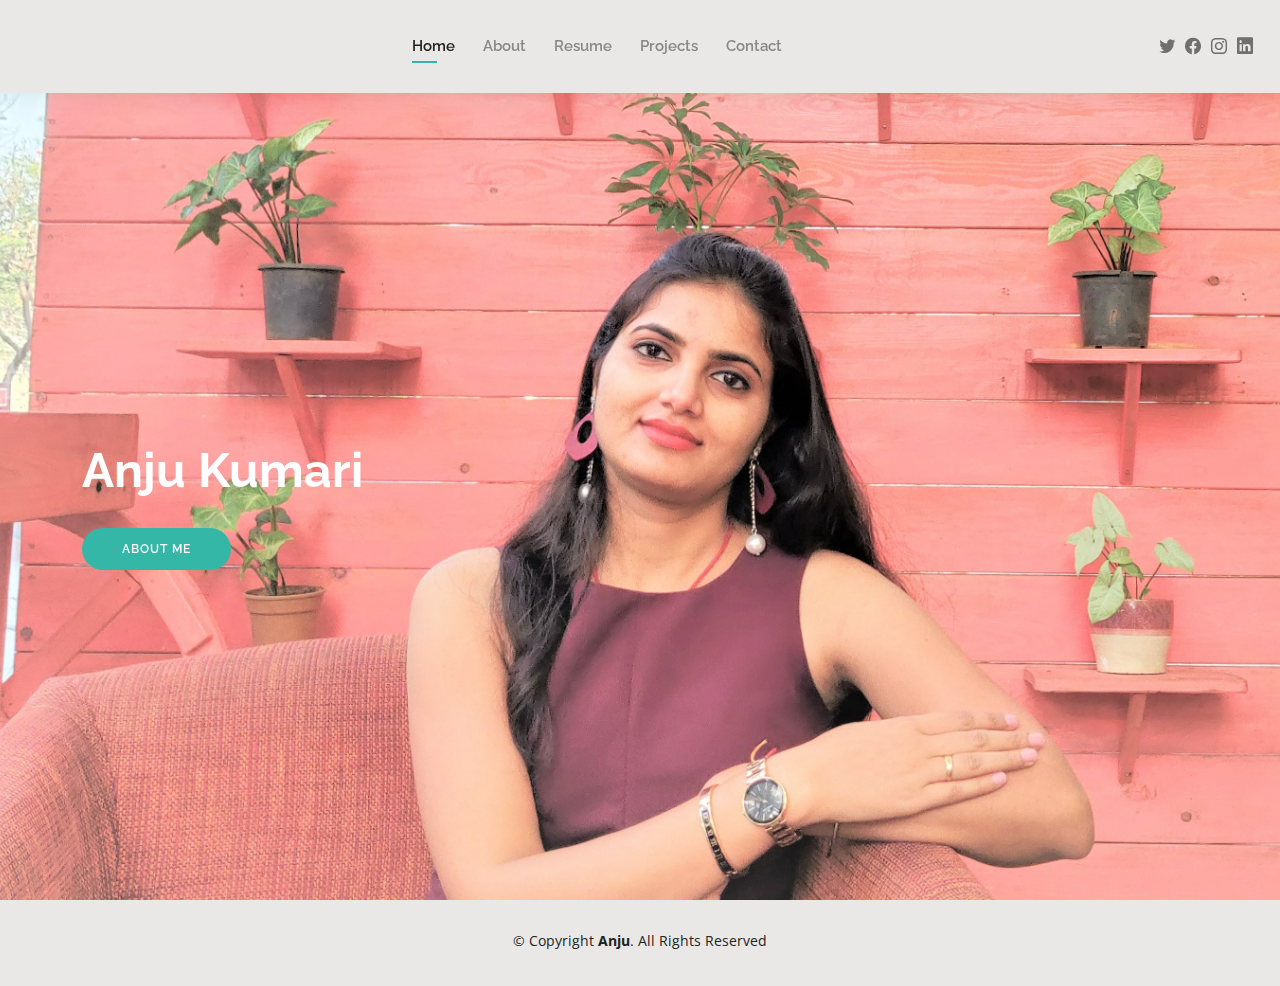
==== index.html @ 96c7137c "Initial commit" ====
<!DOCTYPE html>
<html lang="en">

<head>
  <meta charset="utf-8">
  <meta content="width=device-width, initial-scale=1.0" name="viewport">

  <title>Anju Kumari</title>
  <meta content="" name="description">
  <meta content="" name="keywords">

  <!-- Favicons -->
  <link href="assets/img/apple-touch-icon.jpeg" rel="icon">
  <link href="assets/img/apple-touch-icon.jpeg" rel="apple-touch-icon">

  <!-- Google Fonts -->
  <link href="https://fonts.googleapis.com/css?family=Open+Sans:300,300i,400,400i,600,600i,700,700i|Raleway:300,300i,400,400i,500,500i,600,600i,700,700i|Poppins:300,300i,400,400i,500,500i,600,600i,700,700i" rel="stylesheet">

  <!-- Vendor CSS Files -->
  <link href="assets/vendor/aos/aos.css" rel="stylesheet">
  <link href="assets/vendor/bootstrap/css/bootstrap.min.css" rel="stylesheet">
  <link href="assets/vendor/bootstrap-icons/bootstrap-icons.css" rel="stylesheet">
  <link href="assets/vendor/boxicons/css/boxicons.min.css" rel="stylesheet">
  <link href="assets/vendor/glightbox/css/glightbox.min.css" rel="stylesheet">
  <link href="assets/vendor/swiper/swiper-bundle.min.css" rel="stylesheet">

  <!-- Template Main CSS File -->
  <link href="assets/css/style.css" rel="stylesheet">

  <!-- =======================================================
  * Template Name: Kelly - v4.2.0
  * Template URL: https://bootstrapmade.com/kelly-free-bootstrap-cv-resume-html-template/
  * Author: BootstrapMade.com
  * License: https://bootstrapmade.com/license/
  ======================================================== -->
</head>

<body>

  <!-- ======= Header ======= -->
  <header id="header" class="fixed-top">
    <div class="container-fluid d-flex justify-content-between align-items-center">

      <h1 class="logo me-auto me-lg-0"><a href="index.html"></a></h1>
      <!-- Uncomment below if you prefer to use an image logo -->
      <!-- <a href="index.html" class="logo"><img src="assets/img/logo.png" alt="" class="img-fluid"></a>-->

      <nav id="navbar" class="navbar order-last order-lg-0">
        <ul>
          <li><a class="active" href="index.html">Home</a></li>
          <li><a href="about.html">About</a></li>
          <li><a href="resume.html">Resume</a></li>
          <li><a href="services.html">Projects</a></li>
          <li><a href="contact.html">Contact</a></li>
        </ul>
        <i class="bi bi-list mobile-nav-toggle"></i>
      </nav><!-- .navbar -->

      <div class="header-social-links">
        <a href="#" class="twitter"><i class="bi bi-twitter"></i></a>
        <a href="#" class="facebook"><i class="bi bi-facebook"></i></a>
        <a href="#" class="instagram"><i class="bi bi-instagram"></i></a>
        <a href="#" class="linkedin"><i class="bi bi-linkedin"></i></i></a>
      </div>

    </div>

  </header><!-- End Header -->

  <!-- ======= Hero Section ======= -->
  <section id="hero" class="d-flex align-items-right">
    <div class="container align-items-right" data-aos="zoom-in" data-aos-delay="100">
      <br><br><br><br><br><br><br><br><br><br><br><br><br><h1 style="color:white">Anju Kumari</h1>
      <!--<h2>I'm a professional illustrator from San Francisco</h2>-->
      <a href="about.html" class="btn-about">About Me</a>
    </div>
  </section><!-- End Hero -->

  <!-- ======= Footer ======= -->
  <footer id="footer">
    <div class="container">
      <div class="copyright">
        &copy; Copyright <strong><span>Anju</span></strong>. All Rights Reserved
      </div>
      <div class="credits">
        
    </div>
  </footer><!-- End  Footer -->

  <div id="preloader"></div>
  <a href="#" class="back-to-top d-flex align-items-center justify-content-center"><i class="bi bi-arrow-up-short"></i></a>

  <!-- Vendor JS Files -->
  <script src="assets/vendor/aos/aos.js"></script>
  <script src="assets/vendor/bootstrap/js/bootstrap.bundle.min.js"></script>
  <script src="assets/vendor/glightbox/js/glightbox.min.js"></script>
  <script src="assets/vendor/isotope-layout/isotope.pkgd.min.js"></script>
  <script src="assets/vendor/php-email-form/validate.js"></script>
  <script src="assets/vendor/purecounter/purecounter.js"></script>
  <script src="assets/vendor/swiper/swiper-bundle.min.js"></script>
  <script src="assets/vendor/waypoints/noframework.waypoints.js"></script>

  <!-- Template Main JS File -->
  <script src="assets/js/main.js"></script>

</body>

</html>
---- assets/css/style.css ----
/**
* Template Name: Kelly - v4.2.0
* Template URL: https://bootstrapmade.com/kelly-free-bootstrap-cv-resume-html-template/
* Author: BootstrapMade.com
* License: https://bootstrapmade.com/license/
*/

/*--------------------------------------------------------------
# General
--------------------------------------------------------------*/
body {
  font-family: "Open Sans", sans-serif;
  color: #444444;
}

a {
  color: #34b7a7;
  text-decoration: none;
}

a:hover {
  color: #51cdbe;
  text-decoration: none;
}

h1, h2, h3, h4, h5, h6 {
  font-family: "Raleway", sans-serif;
}

#main {
  margin-top: 50px;
}

@media (max-width: 992px) {
  #main {
    margin-top: 30px;
  }
}

/*--------------------------------------------------------------
# Preloader
--------------------------------------------------------------*/
#preloader {
  position: fixed;
  top: 0;
  left: 30px;
  right: 0;
  bottom: 0;
  z-index: 9999;
  overflow: hidden;
  background: #fff;
}

#preloader:before {
  content: "";
  position: fixed;
  top: calc(50% - 30px);
  left: calc(50% - 30px);
  border: 6px solid #34b7a7;
  border-top-color: #dcf5f2;
  border-radius: 50%;
  width: 60px;
  height: 60px;
  -webkit-animation: animate-preloader 1s linear infinite;
  animation: animate-preloader 1s linear infinite;
}

@-webkit-keyframes animate-preloader {
  0% {
    transform: rotate(0deg);
  }
  100% {
    transform: rotate(360deg);
  }
}

@keyframes animate-preloader {
  0% {
    transform: rotate(0deg);
  }
  100% {
    transform: rotate(360deg);
  }
}

/*--------------------------------------------------------------
# Back to top button
--------------------------------------------------------------*/
.back-to-top {
  position: fixed;
  visibility: hidden;
  opacity: 0;
  right: 15px;
  bottom: 15px;
  z-index: 996;
  background: #34b7a7;
  width: 40px;
  height: 40px;
  border-radius: 50px;
  transition: all 0.4s;
}

.back-to-top i {
  font-size: 24px;
  color: #fff;
  line-height: 0;
}

.back-to-top:hover {
  background: #49cbbb;
  color: #fff;
}

.back-to-top.active {
  visibility: visible;
  opacity: 1;
}

/*--------------------------------------------------------------
# Header
--------------------------------------------------------------*/
#header {
  background: #e9e8e6;
  box-shadow: 0px 0px 25px 0 rgba(0, 0, 0, 0.08);
  z-index: 997;
  padding: 25px 0;
}

#header .logo {
  font-size: 32px;
  margin: 0;
  padding: 0;
  line-height: 1;
  font-weight: 400;
  letter-spacing: 2px;
  text-transform: uppercase;
}

#header .logo a {
  color: #222222;
}

#header .logo img {
  max-height: 40px;
}

@media (max-width: 992px) {
  #header .logo {
    font-size: 28px;
  }
}

/*--------------------------------------------------------------
# Header Social Links
--------------------------------------------------------------*/
.header-social-links {
  padding-right: 15px;
}

.header-social-links a {
  color: #6f6f6f;
  padding-left: 6px;
  display: inline-block;
  line-height: 0px;
  transition: 0.3s;
  font-size: 16px;
}

.header-social-links a:hover {
  color: #34b7a7;
}

/*--------------------------------------------------------------
# Navigation Menu
--------------------------------------------------------------*/
/**
* Desktop Navigation 
*/
.navbar {
  padding: 0;
}

.navbar ul {
  margin: 0;
  padding: 0;
  display: flex;
  list-style: none;
  align-items: center;
}

.navbar li {
  position: relative;
  padding: 10px 0 10px 28px;
}

.navbar a {
  display: flex;
  align-items: center;
  justify-content: space-between;
  font-family: "Raleway", sans-serif;
  font-size: 15px;
  font-weight: 600;
  color: #888888;
  white-space: nowrap;
  transition: 0.3s;
  position: relative;
}

.navbar a i {
  font-size: 12px;
  line-height: 0;
  margin-left: 5px;
}

.navbar > ul > li > a:before {
  content: "";
  position: absolute;
  width: 0;
  height: 2px;
  bottom: -5px;
  left: 0;
  background-color: #34b7a7;
  visibility: hidden;
  width: 0px;
  transition: all 0.3s ease-in-out 0s;
}

.navbar a:hover:before, .navbar li:hover > a:before, .navbar .active:before {
  visibility: visible;
  width: 25px;
}

.navbar a:hover, .navbar .active, .navbar li:hover > a {
  color: #222222;
}

.navbar .dropdown ul {
  display: block;
  position: absolute;
  left: 14px;
  top: calc(100% + 30px);
  margin: 0;
  padding: 10px 0;
  z-index: 99;
  opacity: 0;
  visibility: hidden;
  background: #fff;
  box-shadow: 0px 0px 30px rgba(127, 137, 161, 0.25);
  transition: 0.3s;
  border-radius: 4px;
}

.navbar .dropdown ul li {
  min-width: 200px;
  padding: 0;
}

.navbar .dropdown ul a {
  padding: 10px 20px;
  font-size: 15px;
  text-transform: none;
  font-weight: 600;
}

.navbar .dropdown ul a i {
  font-size: 12px;
}

.navbar .dropdown ul a:hover, .navbar .dropdown ul .active:hover, .navbar .dropdown ul li:hover > a {
  color: #34b7a7;
}

.navbar .dropdown:hover > ul {
  opacity: 1;
  top: 100%;
  visibility: visible;
}

.navbar .dropdown .dropdown ul {
  top: 0;
  left: calc(100% - 30px);
  visibility: hidden;
}

.navbar .dropdown .dropdown:hover > ul {
  opacity: 1;
  top: 0;
  left: 100%;
  visibility: visible;
}

@media (max-width: 1366px) {
  .navbar .dropdown .dropdown ul {
    left: -90%;
  }
  .navbar .dropdown .dropdown:hover > ul {
    left: -100%;
  }
}

/**
* Mobile Navigation 
*/
.mobile-nav-toggle {
  color: #222222;
  font-size: 28px;
  cursor: pointer;
  display: none;
  line-height: 0;
  transition: 0.5s;
}

.mobile-nav-toggle.bi-x {
  color: #fff;
}

@media (max-width: 991px) {
  .mobile-nav-toggle {
    display: block;
  }
  .navbar ul {
    display: none;
  }
}

.navbar-mobile {
  position: fixed;
  overflow: hidden;
  top: 0;
  right: 0;
  left: 0;
  bottom: 0;
  background: rgba(9, 9, 9, 0.9);
  transition: 0.3s;
  z-index: 999;
}

.navbar-mobile .mobile-nav-toggle {
  position: absolute;
  top: 15px;
  right: 15px;
}

.navbar-mobile ul {
  display: block;
  position: absolute;
  top: 55px;
  right: 15px;
  bottom: 15px;
  left: 15px;
  padding: 10px 0;
  border-radius: 10px;
  background-color: #fff;
  overflow-y: auto;
  transition: 0.3s;
}

.navbar-mobile a {
  font-size: 15px;
  padding-right: 15px;
  color: #222222;
}

.navbar-mobile a:hover, .navbar-mobile .active, .navbar-mobile li:hover > a {
  color: #34b7a7;
}

.navbar-mobile .getstarted {
  margin: 15px;
}

.navbar-mobile .dropdown ul {
  position: static;
  display: none;
  margin: 10px 20px;
  padding: 10px 0;
  z-index: 99;
  opacity: 1;
  visibility: visible;
  background: #fff;
  box-shadow: 0px 0px 30px rgba(127, 137, 161, 0.25);
}

.navbar-mobile .dropdown ul li {
  min-width: 200px;
}

.navbar-mobile .dropdown ul a {
  padding: 10px 20px;
}

.navbar-mobile .dropdown ul a i {
  font-size: 12px;
}

.navbar-mobile .dropdown ul a:hover, .navbar-mobile .dropdown ul .active:hover, .navbar-mobile .dropdown ul li:hover > a {
  color: #34b7a7;
}

.navbar-mobile .dropdown > .dropdown-active {
  display: block;
}

/*--------------------------------------------------------------
# Hero Section
--------------------------------------------------------------*/
#hero {
  width: 100%;
  height: 100vh;
  background: url("../img/anju (2).jpg") top right;
  background-size: cover;
}

#hero .container {
  padding-top: 70px;
  position: relative;
}

@media (max-width: 992px) {
  #hero .container {
    padding-top: 58px;
  }
}

#hero h1 {
  margin: 0;
  font-size: 48px;
  font-weight: 700;
  line-height: 56px;
  color: #222222;
}

#hero h2 {
  color: #6f6f6f;
  margin: 10px 0 0 0;
  font-size: 22px;
}

#hero .btn-about {
  font-family: "Raleway", sans-serif;
  text-transform: uppercase;
  font-weight: 600;
  font-size: 12px;
  letter-spacing: 1px;
  display: inline-block;
  padding: 12px 40px;
  border-radius: 50px;
  transition: 0.5s;
  margin-top: 30px;
  color: #fff;
  background: #34b7a7;
}

#hero .btn-about:hover {
  background: #3dc8b7;
}

@media (min-width: 1024px) {
  #hero {
    background-attachment: fixed;
  }
}

@media (max-width: 992px) {
  #hero:before {
    content: "";
    background: rgba(255, 255, 255, 0.8);
    position: absolute;
    bottom: 0;
    top: 0;
    left: 0;
    right: 0;
  }
  #hero h1 {
    font-size: 28px;
    line-height: 36px;
  }
  #hero h2 {
    font-size: 18px;
    line-height: 24px;
  }
}

/*--------------------------------------------------------------
# Sections General
--------------------------------------------------------------*/
section {
  padding: 60px 0;
}

.section-bg {
  background-color: #e7f8f6;
}

.section-title {
  text-align: center;
  padding-bottom: 30px;
}

.section-title h2 {
  font-size: 32px;
  font-weight: bold;
  text-transform: uppercase;
  margin-bottom: 20px;
  padding-bottom: 20px;
  position: relative;
}

.section-title h2::after {
  content: '';
  position: absolute;
  display: block;
  width: 50px;
  height: 3px;
  background: #34b7a7;
  bottom: 0;
  left: calc(50% - 25px);
}

.section-title p {
  margin-bottom: 0;
}

/*--------------------------------------------------------------
# Cta
--------------------------------------------------------------*/
.cta {
  background: linear-gradient(rgba(0, 0, 0, 0.6), rgba(0, 0, 0, 0.6)), url("../img/bg-1.jpg") fixed center center;
  background-size: cover;
  padding: 80px 0;
}

.cta h3 {
  color: #fff;
  font-size: 28px;
  font-weight: 700;
}

.cta p {
  color: #fff;
}

.cta .cta-btn {
  font-family: "Raleway", sans-serif;
  text-transform: uppercase;
  font-weight: 500;
  font-size: 16px;
  letter-spacing: 1px;
  display: inline-block;
  padding: 8px 20px;
  border-radius: 2px;
  transition: 0.5s;
  margin: 10px;
  border: 2px solid #fff;
  color: #fff;
}

.cta .cta-btn:hover {
  background: #34b7a7;
  border: 2px solid #34b7a7;
}

@media (max-width: 1024px) {
  .cta {
    background-attachment: scroll;
  }
}

@media (min-width: 769px) {
  .cta .cta-btn-container {
    display: flex;
    align-items: center;
    justify-content: flex-end;
  }
}

/*--------------------------------------------------------------
# About
--------------------------------------------------------------*/
.about .content h3 {
  font-weight: 700;
  font-size: 26px;
  color: #555555;
}

.about .content ul {
  list-style: none;
  padding: 0;
}

.about .content ul li {
  padding-bottom: 10px;
}

.about .content ul i {
  font-size: 20px;
  padding-right: 2px;
  color: #34b7a7;
}

.about .content p:last-child {
  margin-bottom: 0;
}

/*--------------------------------------------------------------
# Skills
--------------------------------------------------------------*/
.skills .progress {
  height: 60px;
  display: block;
  background: none;
  border-radius: 0;
}

.skills .progress .skill {
  padding: 10px 0;
  margin: 0 0 6px 0;
  text-transform: uppercase;
  display: block;
  font-weight: 600;
  font-family: "Poppins", sans-serif;
  color: #222222;
}

.skills .progress .skill .val {
  float: right;
  font-style: normal;
}

.skills .progress-bar-wrap {
  background: #f3f3f3;
}

.skills .progress-bar {
  width: 1px;
  height: 10px;
  transition: .9s;
  background-color: #34b7a7;
}

/*--------------------------------------------------------------
# Facts
--------------------------------------------------------------*/
.facts .counters span {
  font-size: 48px;
  display: block;
  color: #34b7a7;
}

.facts .counters p {
  padding: 0;
  margin: 0 0 20px 0;
  font-family: "Raleway", sans-serif;
  font-size: 14px;
}

/*--------------------------------------------------------------
# Testimonials
--------------------------------------------------------------*/
.testimonials .section-header {
  margin-bottom: 40px;
}

.testimonials .testimonial-item {
  text-align: center;
}

.testimonials .testimonial-item .testimonial-img {
  width: 120px;
  border-radius: 50%;
  border: 4px solid #fff;
  margin: 0 auto;
}

.testimonials .testimonial-item h3 {
  font-size: 20px;
  font-weight: bold;
  margin: 10px 0 5px 0;
  color: #111;
}

.testimonials .testimonial-item h4 {
  font-size: 14px;
  color: #999;
  margin: 0 0 15px 0;
}

.testimonials .testimonial-item .quote-icon-left, .testimonials .testimonial-item .quote-icon-right {
  color: #c8efea;
  font-size: 26px;
}

.testimonials .testimonial-item .quote-icon-left {
  display: inline-block;
  left: -5px;
  position: relative;
}

.testimonials .testimonial-item .quote-icon-right {
  display: inline-block;
  right: -5px;
  position: relative;
  top: 10px;
}

.testimonials .testimonial-item p {
  font-style: italic;
  margin: 0 auto 15px auto;
}

@media (min-width: 992px) {
  .testimonials .testimonial-item p {
    width: 80%;
  }
}

.testimonials .swiper-pagination {
  margin-top: 20px;
  position: relative;
}

.testimonials .swiper-pagination .swiper-pagination-bullet {
  width: 12px;
  height: 12px;
  background-color: #fff;
  opacity: 1;
  border: 1px solid #34b7a7;
}

.testimonials .swiper-pagination .swiper-pagination-bullet-active {
  background-color: #34b7a7;
}

/*--------------------------------------------------------------
# Resume
--------------------------------------------------------------*/
.resume .resume-title {
  font-size: 26px;
  font-weight: 400;
  margin-top: 20px;
  margin-bottom: 20px;
  color: #222222;
}

.resume .resume-item {
  padding: 0 0 20px 20px;
  margin-top: -2px;
  border-left: 2px solid #34b7a7;
  position: relative;
}

.resume .resume-item h4 {
  line-height: 18px;
  font-size: 18px;
  font-weight: 600;
  font-family: "Poppins", sans-serif;
  color: #1d685f;
  margin-bottom: 10px;
}

.resume .resume-item h5 {
  font-size: 16px;
  background: #effbf9;
  padding: 5px 15px;
  display: inline-block;
  font-weight: 600;
  margin-bottom: 10px;
  color: #34b7a7;
}

.resume .resume-item ul {
  padding-left: 20px;
}

.resume .resume-item ul li {
  padding-bottom: 10px;
}

.resume .resume-item:last-child {
  padding-bottom: 0;
}

.resume .resume-item::before {
  content: "";
  position: absolute;
  width: 16px;
  height: 16px;
  border-radius: 50px;
  left: -9px;
  top: 0;
  background: #fff;
  border: 2px solid #34b7a7;
}

/*--------------------------------------------------------------
# Services
--------------------------------------------------------------*/
.services .icon-box {
  text-align: center;
  padding: 70px 20px 80px 20px;
  transition: all ease-in-out 0.3s;
  background: #fff;
  box-shadow: 0px 0 35px 0 rgba(0, 0, 0, 0.08);
}

.services .icon-box .icon {
  margin: 0 auto;
  width: 100px;
  height: 100px;
  display: flex;
  align-items: center;
  justify-content: center;
  transition: ease-in-out 0.3s;
  position: relative;
}

.services .icon-box .icon i {
  font-size: 36px;
  transition: 0.5s;
  position: relative;
}

.services .icon-box .icon svg {
  position: absolute;
  top: 0;
  left: 0;
}

.services .icon-box .icon svg path {
  transition: 0.5s;
  fill: #f5f5f5;
}

.services .icon-box h4 {
  font-weight: 600;
  margin: 10px 0 15px 0;
  font-size: 22px;
}

.services .icon-box h4 a {
  color: #222222;
  transition: ease-in-out 0.3s;
}

.services .icon-box p {
  line-height: 24px;
  font-size: 14px;
  margin-bottom: 0;
}

.services .iconbox-blue i {
  color: #47aeff;
}

.services .iconbox-blue:hover .icon i {
  color: #fff;
}

.services .iconbox-blue:hover .icon path {
  fill: #47aeff;
}

.services .iconbox-orange i {
  color: #ffa76e;
}

.services .iconbox-orange:hover .icon i {
  color: #fff;
}

.services .iconbox-orange:hover .icon path {
  fill: #ffa76e;
}

.services .iconbox-pink i {
  color: #e80368;
}

.services .iconbox-pink:hover .icon i {
  color: #fff;
}

.services .iconbox-pink:hover .icon path {
  fill: #e80368;
}

.services .iconbox-yellow i {
  color: #ffbb2c;
}

.services .iconbox-yellow:hover .icon i {
  color: #fff;
}

.services .iconbox-yellow:hover .icon path {
  fill: #ffbb2c;
}

.services .iconbox-red i {
  color: #ff5828;
}

.services .iconbox-red:hover .icon i {
  color: #fff;
}

.services .iconbox-red:hover .icon path {
  fill: #ff5828;
}

.services .iconbox-teal i {
  color: #11dbcf;
}

.services .iconbox-teal:hover .icon i {
  color: #fff;
}

.services .iconbox-teal:hover .icon path {
  fill: #11dbcf;
}

/*--------------------------------------------------------------
# Portfolio
--------------------------------------------------------------*/
.portfolio .portfolio-item {
  margin-bottom: 30px;
}

.portfolio #portfolio-flters {
  padding: 0;
  margin: 0 auto 20px auto;
  list-style: none;
  text-align: center;
}

.portfolio #portfolio-flters li {
  cursor: pointer;
  display: inline-block;
  padding: 8px 16px 10px 16px;
  font-size: 13px;
  font-weight: 500;
  line-height: 1;
  text-transform: uppercase;
  color: #444444;
  margin-bottom: 5px;
  transition: all 0.3s ease-in-out;
  border-radius: 50px;
}

.portfolio #portfolio-flters li:hover, .portfolio #portfolio-flters li.filter-active {
  color: #fff;
  background: #34b7a7;
}

.portfolio #portfolio-flters li:last-child {
  margin-right: 0;
}

.portfolio .portfolio-wrap {
  transition: 0.3s;
  position: relative;
  overflow: hidden;
  z-index: 1;
  background: rgba(34, 34, 34, 0.6);
}

.portfolio .portfolio-wrap::before {
  content: "";
  background: rgba(34, 34, 34, 0.6);
  position: absolute;
  left: 0;
  right: 0;
  top: 0;
  bottom: 0;
  transition: all ease-in-out 0.3s;
  z-index: 2;
  opacity: 0;
}

.portfolio .portfolio-wrap img {
  transition: all ease-in-out 0.3s;
}

.portfolio .portfolio-wrap .portfolio-info {
  opacity: 0;
  position: absolute;
  top: 0;
  left: 0;
  right: 0;
  bottom: 0;
  z-index: 3;
  transition: all ease-in-out 0.3s;
  display: flex;
  flex-direction: column;
  justify-content: flex-end;
  align-items: flex-start;
  padding: 20px;
}

.portfolio .portfolio-wrap .portfolio-info h4 {
  font-size: 20px;
  color: #fff;
  font-weight: 600;
}

.portfolio .portfolio-wrap .portfolio-info p {
  color: rgba(255, 255, 255, 0.7);
  font-size: 14px;
  text-transform: uppercase;
  padding: 0;
  margin: 0;
  font-style: italic;
}

.portfolio .portfolio-wrap .portfolio-links {
  text-align: center;
  z-index: 4;
}

.portfolio .portfolio-wrap .portfolio-links a {
  color: #fff;
  margin: 0 5px 0 0;
  font-size: 28px;
  display: inline-block;
  transition: 0.3s;
}

.portfolio .portfolio-wrap .portfolio-links a:hover {
  color: #78d9cd;
}

.portfolio .portfolio-wrap:hover::before {
  opacity: 1;
}

.portfolio .portfolio-wrap:hover img {
  transform: scale(1.2);
}

.portfolio .portfolio-wrap:hover .portfolio-info {
  opacity: 1;
}

/*--------------------------------------------------------------
# Portfolio Details
--------------------------------------------------------------*/
.portfolio-details {
  padding-top: 0;
}

.portfolio-details .portfolio-details-slider img {
  width: 100%;
}

.portfolio-details .portfolio-details-slider .swiper-pagination {
  margin-top: 20px;
  position: relative;
}

.portfolio-details .portfolio-details-slider .swiper-pagination .swiper-pagination-bullet {
  width: 12px;
  height: 12px;
  background-color: #fff;
  opacity: 1;
  border: 1px solid #34b7a7;
}

.portfolio-details .portfolio-details-slider .swiper-pagination .swiper-pagination-bullet-active {
  background-color: #34b7a7;
}

.portfolio-details .portfolio-info {
  padding: 30px;
  box-shadow: 0px 0 30px rgba(34, 34, 34, 0.08);
}

.portfolio-details .portfolio-info h3 {
  font-size: 22px;
  font-weight: 700;
  margin-bottom: 20px;
  padding-bottom: 20px;
  border-bottom: 1px solid #eee;
}

.portfolio-details .portfolio-info ul {
  list-style: none;
  padding: 0;
  font-size: 15px;
}

.portfolio-details .portfolio-info ul li + li {
  margin-top: 10px;
}

.portfolio-details .portfolio-description {
  padding-top: 30px;
}

.portfolio-details .portfolio-description h2 {
  font-size: 26px;
  font-weight: 700;
  margin-bottom: 20px;
}

.portfolio-details .portfolio-description p {
  padding: 0;
}

/*--------------------------------------------------------------
# Contact
--------------------------------------------------------------*/
.contact .info {
  width: 100%;
  background: #fff;
}

.contact .info i {
  font-size: 20px;
  color: #34b7a7;
  float: left;
  width: 44px;
  height: 44px;
  background: #effbf9;
  display: flex;
  justify-content: center;
  align-items: center;
  border-radius: 50px;
  transition: all 0.3s ease-in-out;
}

.contact .info h4 {
  padding: 0 0 0 60px;
  font-size: 22px;
  font-weight: 600;
  margin-bottom: 5px;
  color: #222222;
}

.contact .info p {
  padding: 0 0 0 60px;
  margin-bottom: 0;
  font-size: 14px;
  color: #555555;
}

.contact .info .email, .contact .info .phone {
  margin-top: 40px;
}

.contact .info .email:hover i, .contact .info .address:hover i, .contact .info .phone:hover i {
  background: #34b7a7;
  color: #fff;
}

.contact .php-email-form {
  width: 100%;
  background: #fff;
}

.contact .php-email-form .form-group {
  padding-bottom: 8px;
}

.contact .php-email-form .error-message {
  display: none;
  color: #fff;
  background: #ed3c0d;
  text-align: center;
  padding: 15px;
  font-weight: 600;
}

.contact .php-email-form .sent-message {
  display: none;
  color: #fff;
  background: #18d26e;
  text-align: center;
  padding: 15px;
  font-weight: 600;
}

.contact .php-email-form .loading {
  display: none;
  background: #fff;
  text-align: center;
  padding: 15px;
}

.contact .php-email-form .loading:before {
  content: "";
  display: inline-block;
  border-radius: 50%;
  width: 24px;
  height: 24px;
  margin: 0 10px -6px 0;
  border: 3px solid #18d26e;
  border-top-color: #eee;
  -webkit-animation: animate-loading 1s linear infinite;
  animation: animate-loading 1s linear infinite;
}

.contact .php-email-form input, .contact .php-email-form textarea {
  border-radius: 4px;
  box-shadow: none;
  font-size: 14px;
}

.contact .php-email-form input:focus, .contact .php-email-form textarea:focus {
  border-color: #34b7a7;
}

.contact .php-email-form input {
  height: 44px;
}

.contact .php-email-form textarea {
  padding: 10px 12px;
}

.contact .php-email-form button[type="submit"] {
  background: #34b7a7;
  border: 0;
  padding: 10px 30px 12px 30px;
  color: #fff;
  transition: 0.4s;
  border-radius: 50px;
}

.contact .php-email-form button[type="submit"]:hover {
  background: #3dc8b7;
}

@-webkit-keyframes animate-loading {
  0% {
    transform: rotate(0deg);
  }
  100% {
    transform: rotate(360deg);
  }
}

@keyframes animate-loading {
  0% {
    transform: rotate(0deg);
  }
  100% {
    transform: rotate(360deg);
  }
}

/*--------------------------------------------------------------
# Footer
--------------------------------------------------------------*/
#footer {
  background: #e9e8e6;
  padding: 30px 0;
  color: #222222;
  font-size: 14px;
  text-align: center;
}

#footer .credits {
  padding-top: 5px;
  font-size: 13px;
}

#footer .credits a {
  color: #34b7a7;
}
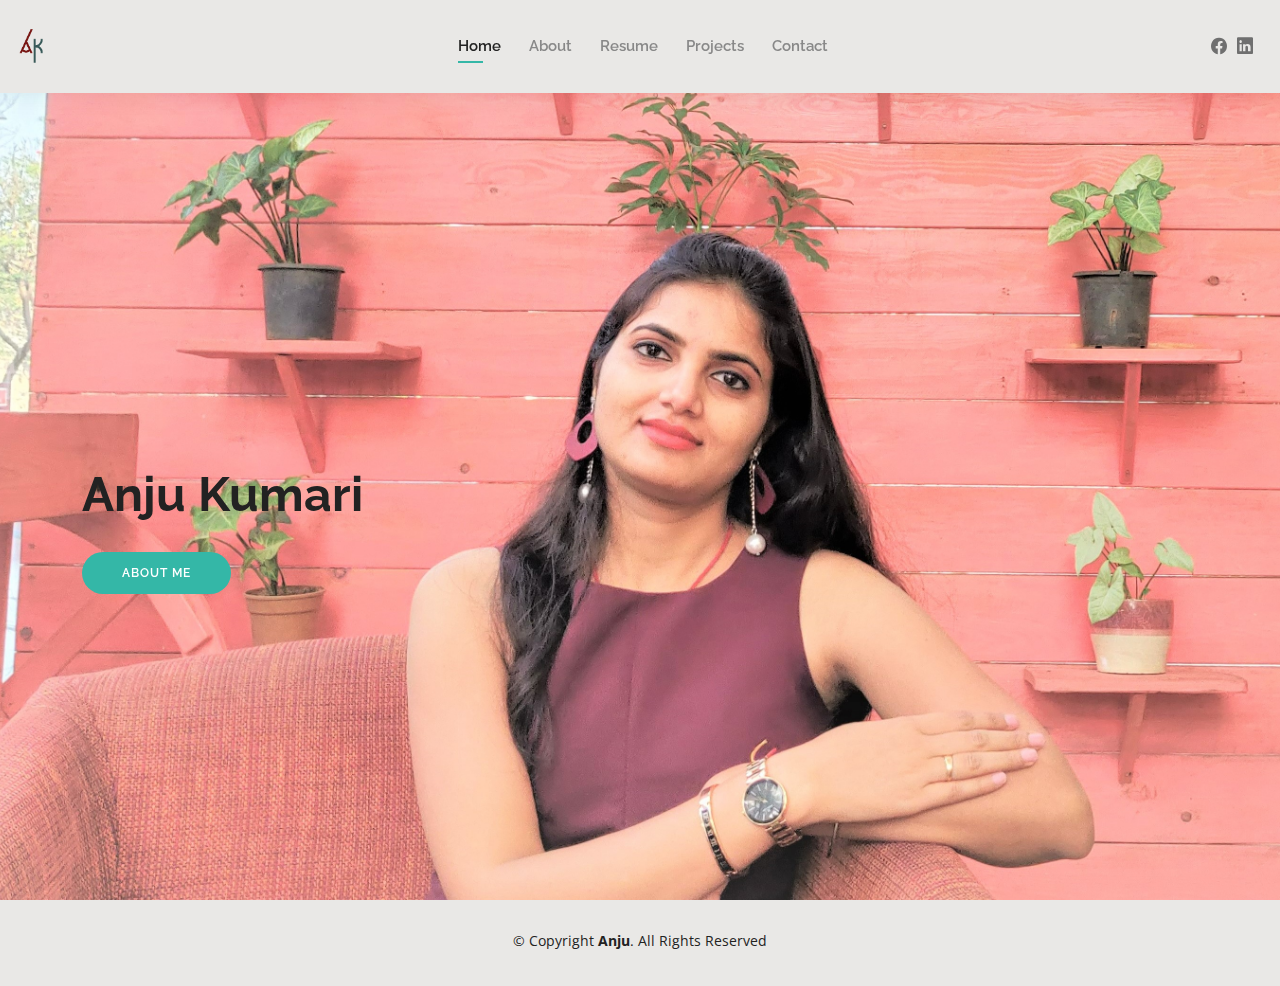
==== commit ad6ed60f: "Update index.html" ====
--- a/index.html
+++ b/index.html
@@ -41,9 +41,9 @@
   <header id="header" class="fixed-top">
     <div class="container-fluid d-flex justify-content-between align-items-center">
 
-      <h1 class="logo me-auto me-lg-0"><a href="index.html"></a></h1>
+      <!-- <h1 class="logo me-auto me-lg-0"><a href="index.html"></a></h1>-->
       <!-- Uncomment below if you prefer to use an image logo -->
-      <!-- <a href="index.html" class="logo"><img src="assets/img/logo.png" alt="" class="img-fluid"></a>-->
+      <a href="index.html" class="logo"><img src="assets/img/ak.png" alt="" class="img-fluid"></a>
 
       <nav id="navbar" class="navbar order-last order-lg-0">
         <ul>
@@ -57,10 +57,8 @@
       </nav><!-- .navbar -->
 
       <div class="header-social-links">
-        <a href="#" class="twitter"><i class="bi bi-twitter"></i></a>
-        <a href="#" class="facebook"><i class="bi bi-facebook"></i></a>
-        <a href="#" class="instagram"><i class="bi bi-instagram"></i></a>
-        <a href="#" class="linkedin"><i class="bi bi-linkedin"></i></i></a>
+        <a href="https://www.facebook.com/anju.roy.505" class="facebook"><i class="bi bi-facebook"></i></a>
+        <a href="https://www.linkedin.com/in/anju-roy-929b1a59/" class="linkedin"><i class="bi bi-linkedin"></i></i></a>
       </div>
 
     </div>
@@ -70,7 +68,7 @@
   <!-- ======= Hero Section ======= -->
   <section id="hero" class="d-flex align-items-right">
     <div class="container align-items-right" data-aos="zoom-in" data-aos-delay="100">
-      <br><br><br><br><br><br><br><br><br><br><br><br><br><h1 style="color:white">Anju Kumari</h1>
+      <br><br><br><br><br><br><br><br><br><br><br><br><br><br><h1>Anju Kumari</h1>
       <!--<h2>I'm a professional illustrator from San Francisco</h2>-->
       <a href="about.html" class="btn-about">About Me</a>
     </div>
@@ -105,4 +103,4 @@
 
 </body>
 
-</html>+</html>
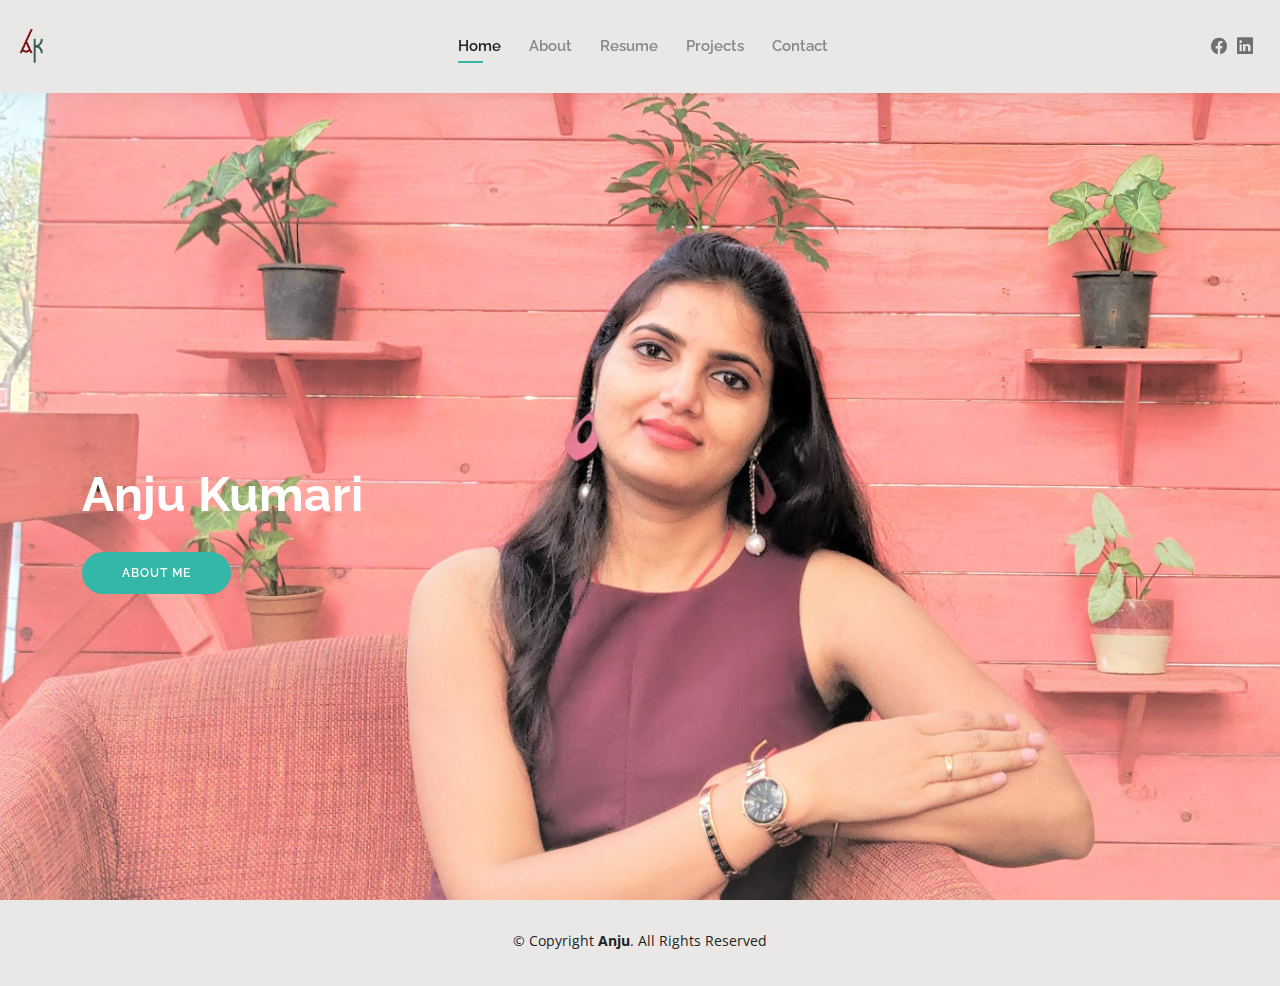
==== commit f89d67cf: "Update index.html" ====
--- a/index.html
+++ b/index.html
@@ -47,7 +47,7 @@
 
       <nav id="navbar" class="navbar order-last order-lg-0">
         <ul>
-          <li><a class="active" href="index.html">Home</a></li>
+          <li><a class="active" href="index.html" >Home</a></li>
           <li><a href="about.html">About</a></li>
           <li><a href="resume.html">Resume</a></li>
           <li><a href="services.html">Projects</a></li>
@@ -68,7 +68,7 @@
   <!-- ======= Hero Section ======= -->
   <section id="hero" class="d-flex align-items-right">
     <div class="container align-items-right" data-aos="zoom-in" data-aos-delay="100">
-      <br><br><br><br><br><br><br><br><br><br><br><br><br><br><h1>Anju Kumari</h1>
+      <br><br><br><br><br><br><br><br><br><br><br><br><br><br><h1 style="color:white">Anju Kumari</h1>
       <!--<h2>I'm a professional illustrator from San Francisco</h2>-->
       <a href="about.html" class="btn-about">About Me</a>
     </div>
